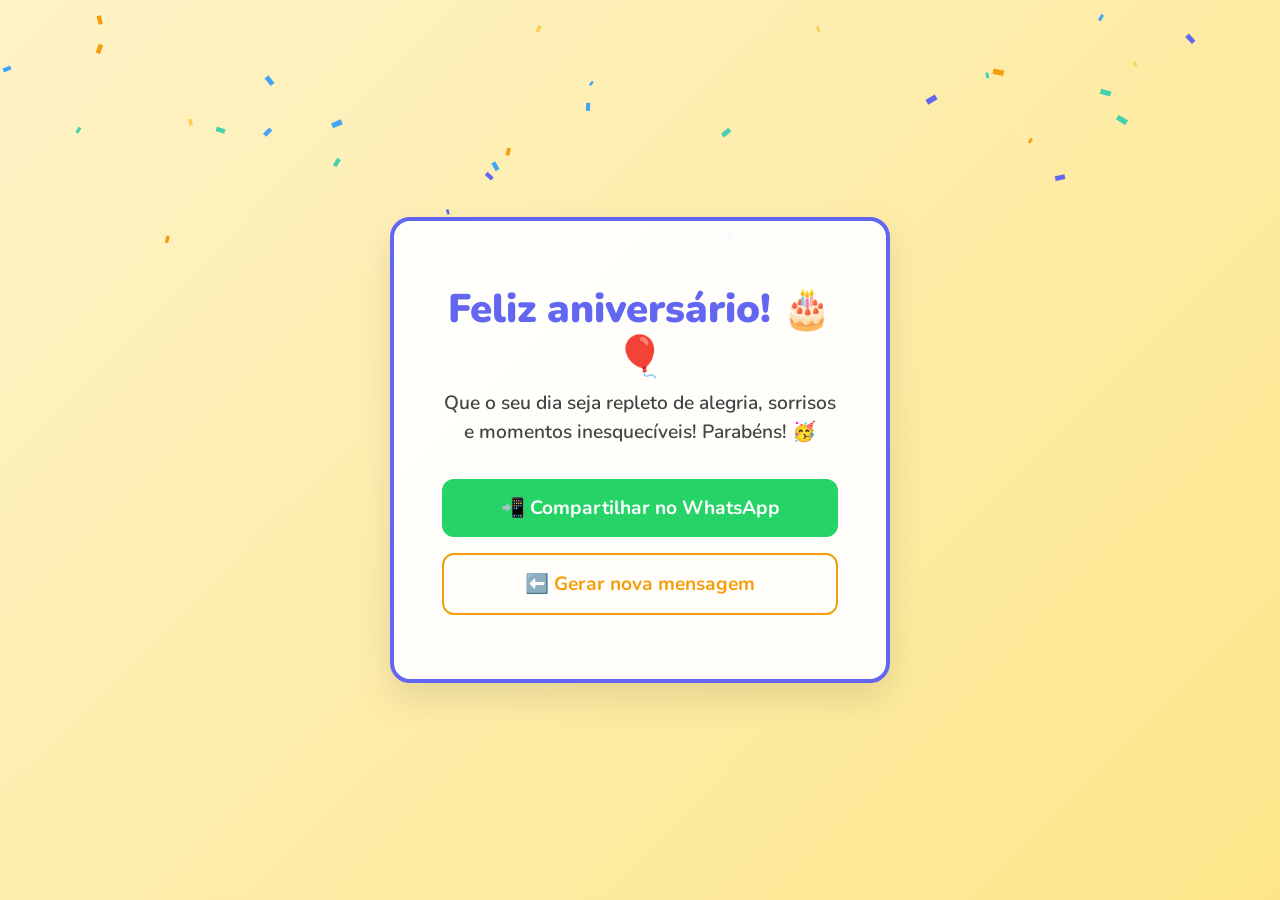
==== birthday.html @ 5d038fca "adicionar novas felicitacoes" ====
<!DOCTYPE html>
<html lang="pt-BR">
<head>
    <meta charset="UTF-8">
    <meta name="viewport" content="width=device-width, initial-scale=1.0">
    <title>Feliz Aniversário!</title>
    <link href="https://fonts.googleapis.com/css2?family=Nunito:wght@400;700;900&display=swap" rel="stylesheet">
    <link rel="stylesheet" href="style.css">
</head>
<body class="message-body birthday-theme">
    <canvas id="confettiCanvas"></canvas>

    <div class="balloons-container">
        <div class="balloon balloon-1"></div>
        <div class="balloon balloon-2"></div>
        <div class="balloon balloon-3"></div>
        <div class="balloon balloon-4"></div>
        <div class="balloon balloon-5"></div>
    </div>

    <div class="card message-card scale-in">
        <h1 id="mainTitle">Feliz aniversário! 🎂🎈</h1>
        <p class="wishes">...</p>
        
        <button id="shareBtn" class="btn whatsapp-btn">
            📲 Compartilhar no WhatsApp
        </button>
        <button id="newBtn" class="btn secondary-btn">
            ⬅️ Gerar nova mensagem
        </button>
    </div>

    <script src="message.js"></script>
</body>
</html>
---- style.css ----
/* Variáveis globais de design para dar um ar moderno e festivo */
:root {
    --primary-col: #6366F1;   /* Indigo vibrante (Unissex) */
    --hover-col: #4F46E5;     /* Indigo mais escuro para hover */
    --secondary-col: #F59E0B; /* Âmbar/Laranja para o botão secundário */
    --text-dark: #1E1B4B;     /* Azul escuro quase preto para texto */
    --text-white: #FFFFFF;    /* Branco puro */
    --bg-gradient-home: linear-gradient(135deg, #EEF2FF 0%, #E0E7FF 100%);
    --bg-gradient-msg: linear-gradient(135deg, #FEF3C7 0%, #FDE68A 100%);
    --card-bg: rgba(255, 255, 255, 0.95);
    --shadow-main: 0px 15px 35px rgba(0,0,0,0.1);
    --radius: 20px;
    --font-main: 'Nunito', sans-serif;
}

/* Reset básico */
* {
    margin: 0;
    padding: 0;
    box-sizing: border-box;
}

body {
    font-family: var(--font-main);
    color: var(--text-dark);
    min-height: 100vh;
    display: flex;
    align-items: center;
    justify-content: center;
    overflow-x: hidden;
}

/* Planos de fundo baseados em cada página */
.home-body { background: var(--bg-gradient-home); }
.message-body { background: var(--bg-gradient-msg); overflow: hidden; /* Evita rolagem com as animações */ }

/* Container estilo Cartão */
.card {
    background: var(--card-bg);
    padding: 2.5rem 3rem;
    border-radius: var(--radius);
    box-shadow: var(--shadow-main);
    text-align: center;
    max-width: 500px;
    width: 90%;
    position: relative;
    z-index: 10;
}

/* Estilos de tipografia */
h1 {
    font-size: 2.5rem;
    font-weight: 900;
    color: var(--primary-col);
    line-height: 1.2;
    margin-bottom: 0.5rem;
}

.subtitle {
    font-size: 1.1rem;
    color: #666;
    margin-bottom: 2rem;
}

/* Grupo de Input em Tela Inicial */
.input-group {
    display: flex;
    flex-direction: column;
    align-items: flex-start;
    margin-bottom: 1.5rem;
    width: 100%;
}

.input-group label {
    font-weight: 700;
    margin-bottom: 0.5rem;
    font-size: 0.95rem;
}

input {
    width: 100%;
    padding: 1rem 1.2rem;
    font-size: 1.1rem;
    font-family: var(--font-main);
    border: 2px solid #EEE;
    border-radius: 12px;
    outline: none;
    transition: all 0.3s ease;
}

input:focus {
    border-color: var(--primary-col);
    box-shadow: 0 0 0 4px rgba(99, 102, 241, 0.2);
}

.error-msg {
    color: #E53935;
    font-size: 0.85rem;
    margin-top: 0.5rem;
    font-weight: 700;
    display: none; /* Escondido por padrão, e só exibe quando tem erro */
}
.error-msg.visible {
    display: block;
}

/* Botões */
.btn {
    width: 100%;
    padding: 1rem;
    font-size: 1.2rem;
    font-weight: 700;
    font-family: var(--font-main);
    border: none;
    border-radius: 12px;
    cursor: pointer;
    transition: transform 0.2s ease, background 0.3s ease;
    display: inline-block;
}

.primary-btn {
    background: var(--primary-col);
    color: var(--text-white);
}

.primary-btn:hover {
    background: var(--hover-col);
    transform: translateY(-2px);
}

.primary-btn:active {
    transform: translateY(1px);
}

.secondary-btn {
    background: transparent;
    color: var(--secondary-col);
    border: 2px solid var(--secondary-col);
    margin-top: 1rem;
}

.secondary-btn:hover {
    background: var(--secondary-col);
    color: var(--text-white);
    transform: translateY(-2px);
}

.whatsapp-btn {
    background: #25D366;
    color: var(--text-white);
    margin-top: 2rem;
}

.whatsapp-btn:hover {
    background: #128C7E;
    transform: translateY(-2px);
}


/* --- ESTILOS ESPECÍFICOS DA PÁGINA 2 --- */
.message-card {
    padding: 4rem 3rem;
    border: 4px solid var(--primary-col);
}

.wishes {
    font-size: 1.2rem;
    font-weight: 600;
    line-height: 1.5;
    color: #444;
}

/* Animações Keyframes para Entrada da Página */
.fade-in {
    animation: fadeIn 0.8s ease forwards;
}

.scale-in {
    animation: scaleIn 0.8s cubic-bezier(0.175, 0.885, 0.32, 1.275) forwards;
}

@keyframes fadeIn {
    from { opacity: 0; transform: translateY(20px); }
    to { opacity: 1; transform: translateY(0); }
}

@keyframes scaleIn {
    from { opacity: 0; transform: scale(0.8); }
    to { opacity: 1; transform: scale(1); }
}

/* Animação Erro (Tremida) */
.shake {
    animation: shakeAnim 0.4s cubic-bezier(.36,.07,.19,.97) both;
}

@keyframes shakeAnim {
    10%, 90% { transform: translate3d(-1px, 0, 0); }
    20%, 80% { transform: translate3d(2px, 0, 0); }
    30%, 50%, 70% { transform: translate3d(-4px, 0, 0); }
    40%, 60% { transform: translate3d(4px, 0, 0); }
}

/* Configuração do Canvas dos confetes */
#confettiCanvas {
    position: fixed;
    top: 0;
    left: 0;
    width: 100vw;
    height: 100vh;
    pointer-events: none; /* Permite clique no cartão atrás dele */
    z-index: 5;
}

/* Balões em CSS */
.balloons-container {
    position: fixed;
    bottom: -150px; /* Começa fora de tela, em baixo */
    width: 100%;
    z-index: 1;
    display: flex;
    justify-content: space-between;
    padding: 0 5%;
    pointer-events: none;
}

.balloon {
    width: 60px;
    height: 80px;
    border-radius: 50% 50% 50% 50% / 60% 60% 40% 40%;
    position: relative;
    opacity: 0.9;
    box-shadow: inset -5px -5px 15px rgba(0,0,0,0.1);
    animation: floatUp 8s infinite linear;
}

.balloon::after {
    content: '';
    position: absolute;
    bottom: -8px;
    left: 50%;
    transform: translateX(-50%);
    width: 0;
    height: 0;
    border-left: 6px solid transparent;
    border-right: 6px solid transparent;
}

/* Caudinha do balão (linha) */
.balloon::before {
    content: '';
    position: absolute;
    bottom: -50px;
    left: 50%;
    width: 1px;
    height: 50px;
    background: rgba(0,0,0,0.2);
}

/* Cores e atrasos diferentes para os balões para não subirem juntos */
.balloon-1 { background: #FF5252; left: 10%; animation-duration: 9s; }
.balloon-1::after { border-bottom: 10px solid #FF5252; }

.balloon-2 { background: #FFEB3B; left: 30%; animation-duration: 12s; animation-delay: 2s; }
.balloon-2::after { border-bottom: 10px solid #FFEB3B; }

.balloon-3 { background: #4CAF50; left: 50%; animation-duration: 8s; animation-delay: 1s; }
.balloon-3::after { border-bottom: 10px solid #4CAF50; }

.balloon-4 { background: #2196F3; left: 70%; animation-duration: 11s; animation-delay: 3s; }
.balloon-4::after { border-bottom: 10px solid #2196F3; }

.balloon-5 { background: #9C27B0; left: 90%; animation-duration: 10s; animation-delay: 0.5s; }
.balloon-5::after { border-bottom: 10px solid #9C27B0; }

@keyframes floatUp {
    0% { transform: translateY(0) rotate(0deg); }
    50% { transform: translateY(-60vh) rotate(5deg); }
    100% { transform: translateY(-120vh) rotate(-5deg); }
}

/* Responsividade básica para telas menores */
@media (max-width: 600px) {
    h1 { font-size: 2rem; }
    .card { padding: 2rem 1.5rem; }
    .balloon { width: 45px; height: 60px; }
    .themes-grid { grid-template-columns: 1fr; }
}

/* Temas Específicos */
.birthday-theme { background: var(--bg-gradient-msg); }

.christmas-theme { background: linear-gradient(135deg, #166534 0%, #15803d 100%); }
.christmas-theme .message-card { border-color: #dc2626; }
.christmas-theme h1 { color: #dc2626; }

.newyear-theme { background: linear-gradient(135deg, #1e293b 0%, #0f172a 100%); }
.newyear-theme .message-card { border-color: #eab308; }
.newyear-theme h1 { color: #eab308; }
.newyear-theme .wishes { color: #cbd5e1; }
.newyear-theme .card { background: rgba(30, 41, 59, 0.95); }

.easter-theme { background: linear-gradient(135deg, #fdf4ff 0%, #fce7f3 100%); }
.easter-theme .message-card { border-color: #d946ef; }
.easter-theme h1 { color: #d946ef; }

.mothersday-theme { background: linear-gradient(135deg, #fff1f2 0%, #ffe4e6 100%); }
.mothersday-theme .message-card { border-color: #fb7185; }
.mothersday-theme h1 { color: #e11d48; }

.fathersday-theme { background: linear-gradient(135deg, #e0f2fe 0%, #bae6fd 100%); }
.fathersday-theme .message-card { border-color: #0284c7; }
.fathersday-theme h1 { color: #0369a1; }

/* Index Grid */
.index-page .index-card {
    max-width: 600px;
}
.themes-grid {
    display: grid;
    grid-template-columns: 1fr 1fr;
    gap: 15px;
    margin-top: 1.5rem;
}
.theme-btn {
    display: flex;
    align-items: center;
    justify-content: center;
    gap: 10px;
    padding: 1rem;
    font-size: 1.1rem;
    font-weight: 700;
    text-decoration: none;
    border-radius: 12px;
    color: var(--text-white);
    transition: transform 0.2s ease, filter 0.2s ease;
}
.theme-btn:hover {
    transform: translateY(-3px);
    filter: brightness(1.1);
}
.theme-birthday { background: #F59E0B; }
.theme-christmas { background: #16a34a; }
.theme-newyear { background: #334155; }
.theme-easter { background: #d946ef; }
.theme-mothersday { background: #f43f5e; border: 1px solid #e11d48; }
.theme-fathersday { background: #0284c7; }
.emoji { font-size: 1.5rem; }

/* Menos padding em mobile para o grid caber bem */
@media (max-width: 400px) {
    .themes-grid { gap: 10px; }
    .theme-btn { padding: 0.8rem; font-size: 1rem; }
}

/* Canvas auxiliares */
#snowCanvas, #fireworksCanvas {
    position: fixed;
    top: 0;
    left: 0;
    width: 100vw;
    height: 100vh;
    pointer-events: none;
    z-index: 5;
}
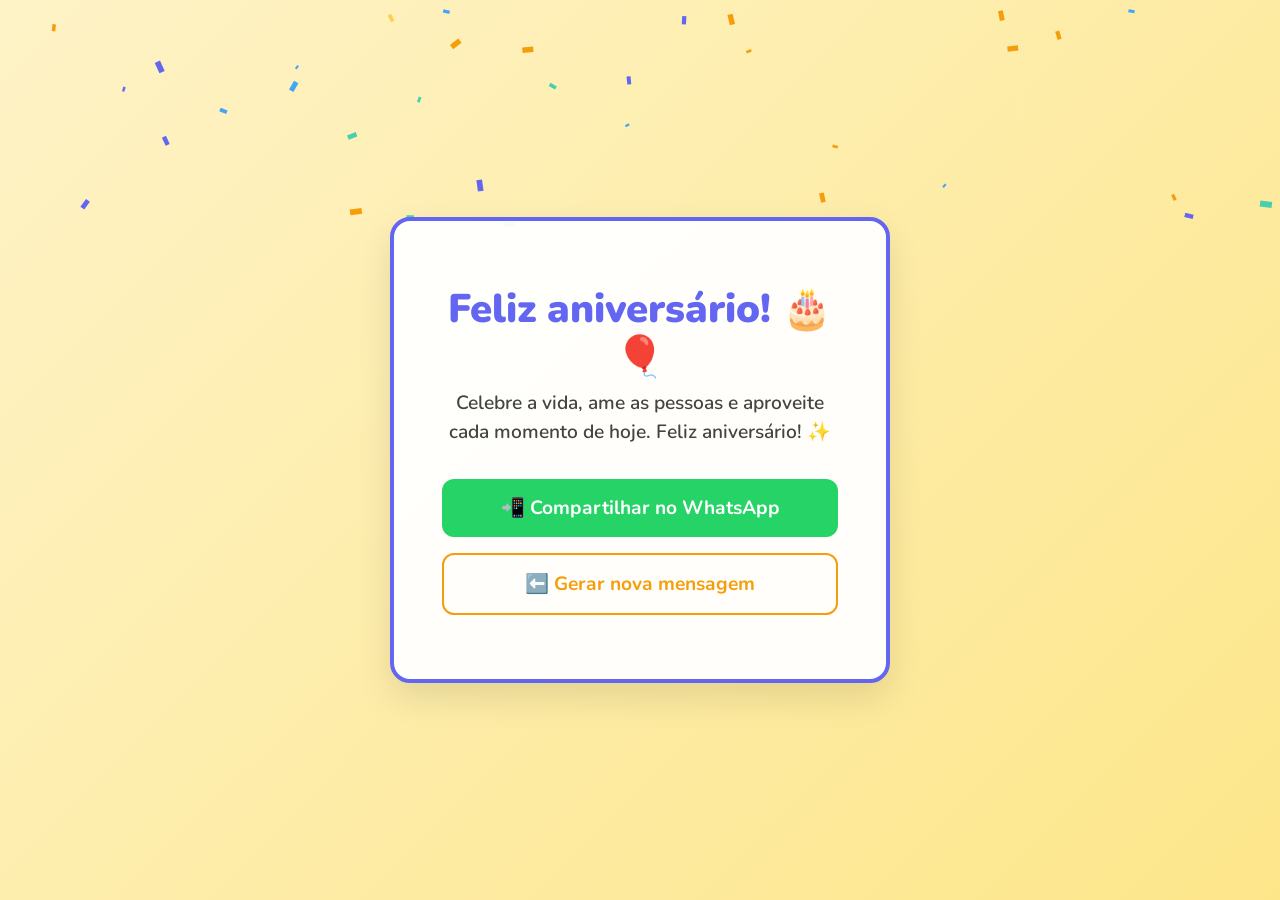
==== commit cc7a8e6b: "add ca-pub" ====
--- a/birthday.html
+++ b/birthday.html
@@ -6,6 +6,8 @@
     <title>Feliz Aniversário!</title>
     <link href="https://fonts.googleapis.com/css2?family=Nunito:wght@400;700;900&display=swap" rel="stylesheet">
     <link rel="stylesheet" href="style.css">
+    <script async src="https://pagead2.googlesyndication.com/pagead/js/adsbygoogle.js?client=ca-pub-1970337791330138"
+     crossorigin="anonymous"></script>
 </head>
 <body class="message-body birthday-theme">
     <canvas id="confettiCanvas"></canvas>
--- a/style.css
+++ b/style.css
@@ -354,7 +354,7 @@
 }
 
 /* Canvas auxiliares */
-#snowCanvas, #fireworksCanvas {
+#snowCanvas, #fireworksCanvas, #easterCanvas, #mothersdayCanvas, #fathersdayCanvas {
     position: fixed;
     top: 0;
     left: 0;
